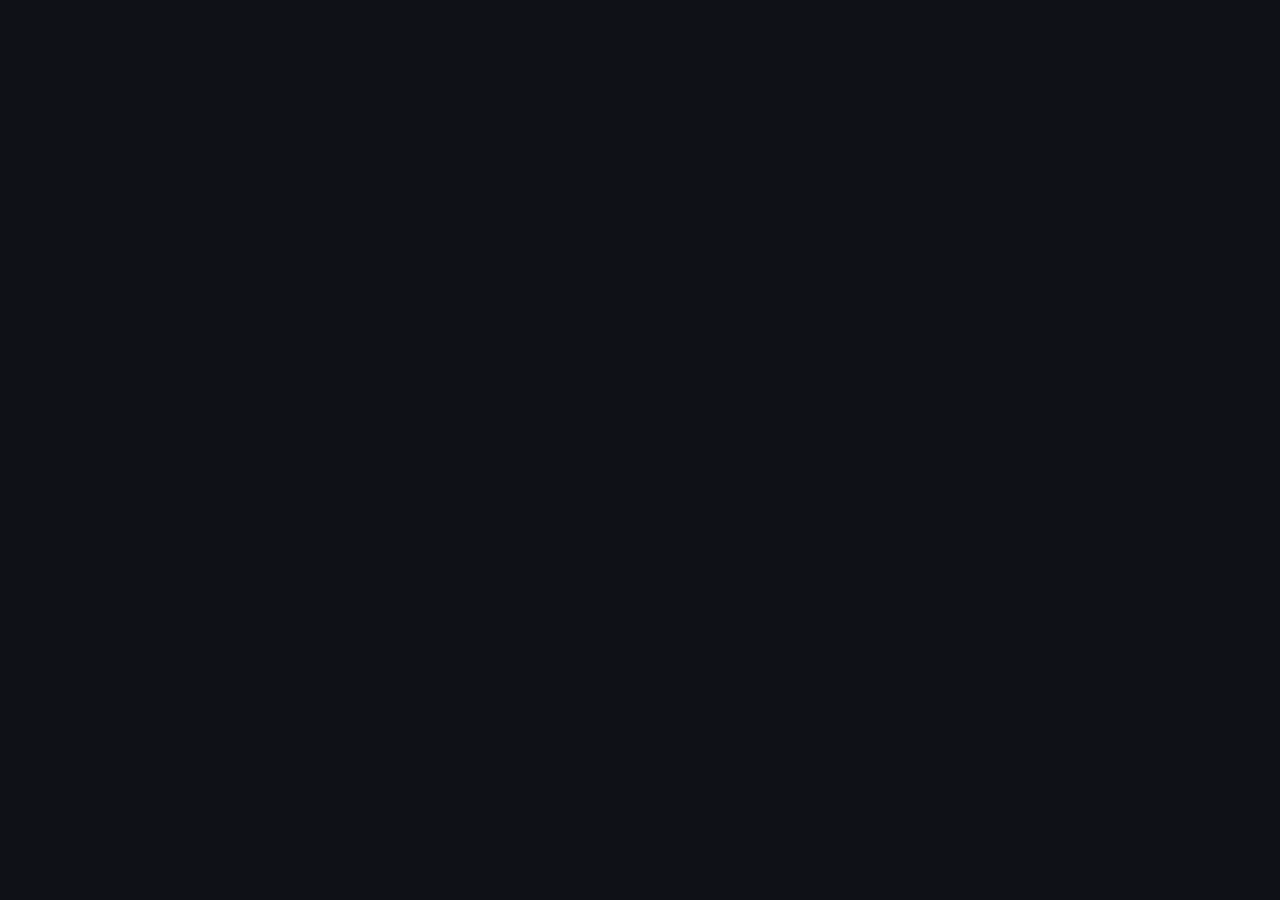
==== set-password.html @ eaefe749 "Add files via upload" ====
<!DOCTYPE html><html lang="pt-BR"><head><meta charset="UTF-8"><meta name="viewport" content="width=device-width,initial-scale=1"><meta name="color-scheme" content="dark"><title>Definir senha</title><link rel="stylesheet" href="./styles/main.v11.css"></head><body class="app-locked"><main class="access-screen"><section class="access-card"><div class="access-logo">$</div><h1>Definir senha</h1><p id="status">Validando convite...</p><form id="form" class="hidden"><label>Nova senha<input id="password" type="password" minlength="10" required></label><label>Confirmar senha<input id="confirm" type="password" minlength="10" required></label><button class="primary" type="submit">Criar senha</button><div id="error" class="error hidden"></div></form></section></main><script>const API_URL='https://script.google.com/macros/s/AKfycbx1qJyA5y_23PzyQB92p_3PwutD9qozQedu6Dh0sbItvnA2_0yrRWoGmtfIrBwZEN6mkQ/exec',token=new URLSearchParams(location.search).get('token');async function api(action,p){return(await fetch(API_URL,{method:'POST',headers:{'Content-Type':'text/plain;charset=utf-8'},body:JSON.stringify({action,...p})})).json()}(async()=>{const d=await api('validateInvite',{token});if(d.ok){status.textContent='Olá, '+d.name+'. Crie sua senha.';form.classList.remove('hidden')}else status.textContent=d.error==='invite_expired'?'Convite expirado.':'Convite inválido.'})();form.onsubmit=async e=>{e.preventDefault();if(password.value!==confirm.value){error.textContent='As senhas não coincidem.';error.classList.remove('hidden');return}const d=await api('setPassword',{token,password:password.value});if(d.ok){status.textContent='Senha criada. Redirecionando...';form.classList.add('hidden');setTimeout(()=>location='./index.html',1200)}else{error.textContent=d.message||d.error;error.classList.remove('hidden')}}</script></body></html>
---- styles/main.v11.css ----
*{box-sizing:border-box}body{margin:0;min-height:100vh;display:flex;background:#0f1117;color:#e5e7eb;font-family:system-ui,sans-serif}button,input,select,textarea{font:inherit}.hidden{display:none!important}aside{width:230px;background:#0b1220;border-right:1px solid #263244;padding:18px;display:flex;flex-direction:column;gap:8px;position:sticky;top:0;height:100vh;overflow:auto}aside h2{margin:0 0 12px}aside button{background:transparent;color:#94a3b8;border:0;border-left:3px solid transparent;padding:10px;text-align:left;cursor:pointer}aside button:hover,aside button.active{background:#1e293b;color:#fff;border-left-color:#3b82f6}main{flex:1;min-width:0;padding:32px 40px}#sync-status{font-size:12px;color:#94a3b8;margin-bottom:10px}.access-screen{position:fixed;inset:0;z-index:99;display:grid;place-items:center;background:radial-gradient(circle at top,#172554,#020617 65%)}body:not(.app-locked) .access-screen{display:none}body.app-locked aside,body.app-locked main,body.app-locked .menu-toggle{display:none}.access-card{width:min(430px,calc(100% - 32px));padding:28px;border:1px solid #334155;border-radius:16px;background:#0f172a;box-shadow:0 20px 60px #0008}.access-logo{width:60px;height:60px;border-radius:14px;background:#10b981;display:grid;place-items:center;font-size:40px;font-weight:900;margin:auto}.access-kicker{text-align:center;color:#60a5fa;text-transform:uppercase;font-size:11px;font-weight:800;margin-top:14px}.access-card h1,.access-card p{text-align:center}.access-card label{display:block;font-size:12px;margin:12px 0}.access-card input,.input{display:block;width:100%;margin-top:6px;padding:11px;border:1px solid #334155;border-radius:7px;background:#020617;color:#fff}.primary,.secondary,.danger{padding:9px 14px;border:0;border-radius:7px;cursor:pointer}.primary{background:#3b82f6;color:#fff}.secondary{background:#1e293b;color:#fff}.danger{background:#dc2626;color:#fff}.access-card .primary{width:100%;margin-top:8px}.error{margin-top:10px;padding:10px;border:1px solid #991b1b;background:#2d0a0a;color:#fecaca;border-radius:7px}.title{font-size:26px;font-weight:700}.sub{color:#94a3b8;margin:4px 0 24px}.toolbar{display:flex;gap:10px;flex-wrap:wrap;margin-bottom:18px}.metrics{display:grid;grid-template-columns:repeat(auto-fit,minmax(140px,1fr));gap:12px;margin-bottom:20px}.card,.panel{background:#172033;border:1px solid #334155;border-radius:9px;padding:15px}.metric-label{font-size:10px;text-transform:uppercase;color:#64748b}.metric-value{font-size:23px;font-weight:700}.table-wrap{overflow:auto;border:1px solid #334155;border-radius:8px}table{width:100%;border-collapse:collapse;min-width:650px}th,td{padding:10px;text-align:left;border-bottom:1px solid #273449;font-size:13px}th{background:#0f172a;color:#94a3b8;font-size:11px}.badge{padding:3px 7px;border-radius:4px;background:#1e3a8a}.view{margin-bottom:18px}.module-box{padding:15px;border:1px solid #334155;border-radius:8px;background:#172033;margin:10px 0;white-space:pre-line;line-height:1.6}.check{display:flex;gap:8px;padding:9px;border-bottom:1px solid #273449;cursor:pointer}.score{display:flex;justify-content:space-between;gap:10px;padding:9px;border:1px solid #334155;border-radius:7px;margin:6px 0}.score button{width:30px}.score button.active{background:#166534;color:#fff}.modal-bg{position:fixed;inset:0;z-index:100;background:#000b;display:grid;place-items:center;padding:12px}.modal-box{width:min(560px,100%);max-height:90vh;overflow:auto;background:#172033;border:1px solid #334155;border-radius:10px;padding:20px}.form{display:grid;gap:12px}.actions{display:flex;gap:8px;justify-content:flex-end}.menu-toggle{display:none}.toast{position:fixed;right:15px;bottom:15px;background:#172033;border:1px solid #334155;padding:10px;border-radius:7px}@media(max-width:760px){aside{position:fixed;z-index:50;transform:translateX(-100%)}aside.open{transform:none}.menu-toggle{display:block;position:fixed;z-index:60;left:10px;top:10px}main{padding:65px 15px 25px}}
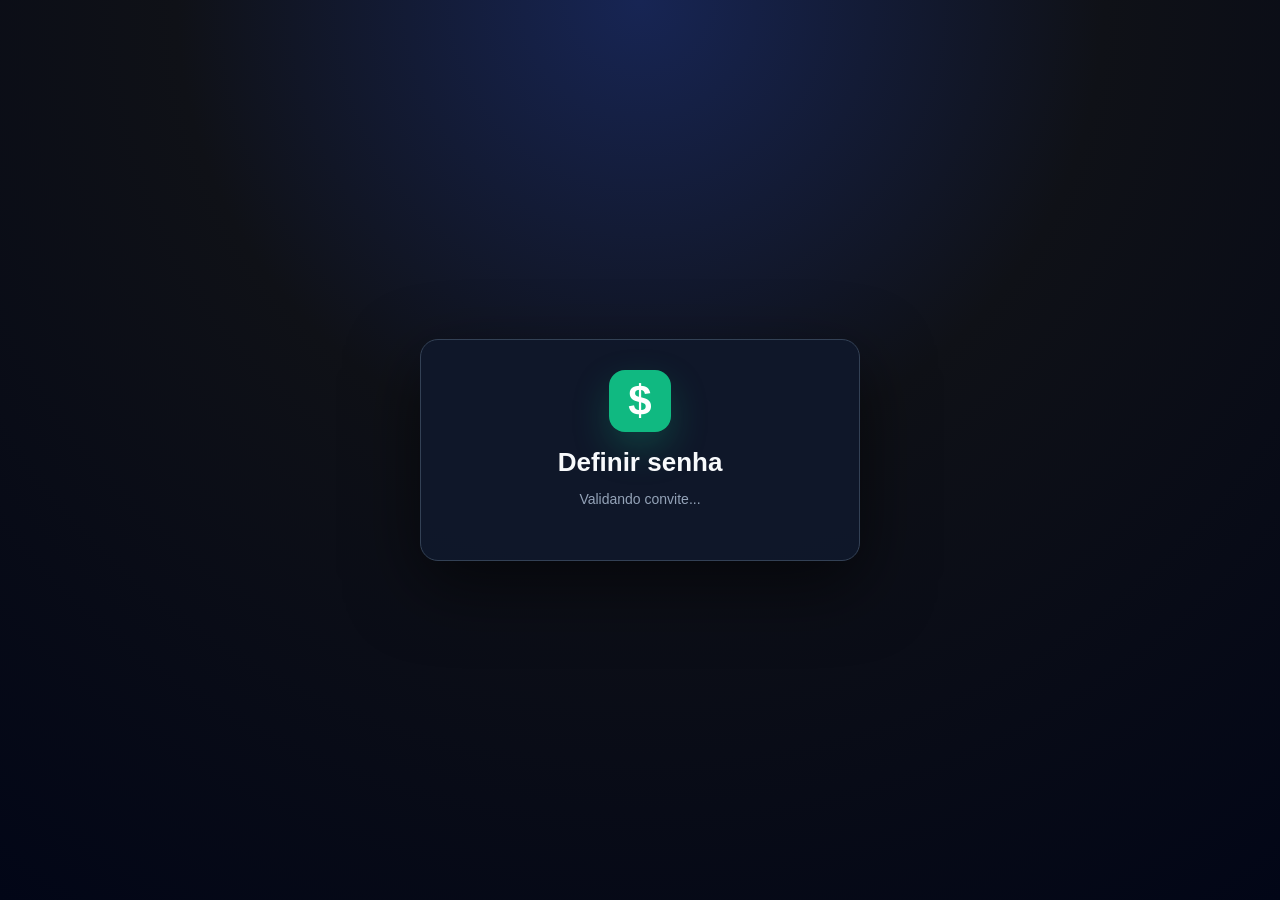
==== commit b9adb8d6: "Add files via upload" ====
--- a/set-password.html
+++ b/set-password.html
@@ -1 +1 @@
-<!DOCTYPE html><html lang="pt-BR"><head><meta charset="UTF-8"><meta name="viewport" content="width=device-width,initial-scale=1"><meta name="color-scheme" content="dark"><title>Definir senha</title><link rel="stylesheet" href="./styles/main.v11.css"></head><body class="app-locked"><main class="access-screen"><section class="access-card"><div class="access-logo">$</div><h1>Definir senha</h1><p id="status">Validando convite...</p><form id="form" class="hidden"><label>Nova senha<input id="password" type="password" minlength="10" required></label><label>Confirmar senha<input id="confirm" type="password" minlength="10" required></label><button class="primary" type="submit">Criar senha</button><div id="error" class="error hidden"></div></form></section></main><script>const API_URL='https://script.google.com/macros/s/AKfycbx1qJyA5y_23PzyQB92p_3PwutD9qozQedu6Dh0sbItvnA2_0yrRWoGmtfIrBwZEN6mkQ/exec',token=new URLSearchParams(location.search).get('token');async function api(action,p){return(await fetch(API_URL,{method:'POST',headers:{'Content-Type':'text/plain;charset=utf-8'},body:JSON.stringify({action,...p})})).json()}(async()=>{const d=await api('validateInvite',{token});if(d.ok){status.textContent='Olá, '+d.name+'. Crie sua senha.';form.classList.remove('hidden')}else status.textContent=d.error==='invite_expired'?'Convite expirado.':'Convite inválido.'})();form.onsubmit=async e=>{e.preventDefault();if(password.value!==confirm.value){error.textContent='As senhas não coincidem.';error.classList.remove('hidden');return}const d=await api('setPassword',{token,password:password.value});if(d.ok){status.textContent='Senha criada. Redirecionando...';form.classList.add('hidden');setTimeout(()=>location='./index.html',1200)}else{error.textContent=d.message||d.error;error.classList.remove('hidden')}}</script></body></html>+<!DOCTYPE html><html lang="pt-BR"><head><meta charset="UTF-8"><meta name="viewport" content="width=device-width,initial-scale=1"><title>Definir senha</title><link rel="stylesheet" href="./styles/main.v11.css"></head><body class="app-locked"><div class="access-screen"><div class="access-card"><div class="access-logo">$</div><h1>Definir senha</h1><p id="status">Validando convite...</p><form id="form" class="hidden"><div class="access-field"><label>Nova senha</label><input id="password" type="password" minlength="10" required></div><div class="access-field"><label>Confirmar senha</label><input id="confirm" type="password" minlength="10" required></div><button class="access-btn">Criar senha</button><div id="error" class="access-error hidden"></div></form></div></div><script>const API_URL='https://script.google.com/macros/s/AKfycbx1qJyA5y_23PzyQB92p_3PwutD9qozQedu6Dh0sbItvnA2_0yrRWoGmtfIrBwZEN6mkQ/exec',token=new URLSearchParams(location.search).get('token');async function api(action,p){return(await fetch(API_URL,{method:'POST',headers:{'Content-Type':'text/plain;charset=utf-8'},body:JSON.stringify({action,...p})})).json()}(async()=>{const d=await api('validateInvite',{token});if(d.ok){status.textContent='Olá, '+d.name+'. Crie uma senha com pelo menos 10 caracteres, letras e números.';form.classList.remove('hidden')}else status.textContent=d.error==='invite_expired'?'Convite expirado.':'Convite inválido.'})();form.onsubmit=async e=>{e.preventDefault();if(password.value!==confirm.value){error.textContent='As senhas não coincidem.';error.classList.remove('hidden');return}const d=await api('setPassword',{token,password:password.value});if(d.ok){status.textContent='Senha criada. Redirecionando...';form.classList.add('hidden');setTimeout(()=>location='./index.html',1200)}else{error.textContent=d.message||d.error;error.classList.remove('hidden')}};</script></body></html>
--- a/styles/main.v11.css
+++ b/styles/main.v11.css
@@ -1 +1,195 @@
-*{box-sizing:border-box}body{margin:0;min-height:100vh;display:flex;background:#0f1117;color:#e5e7eb;font-family:system-ui,sans-serif}button,input,select,textarea{font:inherit}.hidden{display:none!important}aside{width:230px;background:#0b1220;border-right:1px solid #263244;padding:18px;display:flex;flex-direction:column;gap:8px;position:sticky;top:0;height:100vh;overflow:auto}aside h2{margin:0 0 12px}aside button{background:transparent;color:#94a3b8;border:0;border-left:3px solid transparent;padding:10px;text-align:left;cursor:pointer}aside button:hover,aside button.active{background:#1e293b;color:#fff;border-left-color:#3b82f6}main{flex:1;min-width:0;padding:32px 40px}#sync-status{font-size:12px;color:#94a3b8;margin-bottom:10px}.access-screen{position:fixed;inset:0;z-index:99;display:grid;place-items:center;background:radial-gradient(circle at top,#172554,#020617 65%)}body:not(.app-locked) .access-screen{display:none}body.app-locked aside,body.app-locked main,body.app-locked .menu-toggle{display:none}.access-card{width:min(430px,calc(100% - 32px));padding:28px;border:1px solid #334155;border-radius:16px;background:#0f172a;box-shadow:0 20px 60px #0008}.access-logo{width:60px;height:60px;border-radius:14px;background:#10b981;display:grid;place-items:center;font-size:40px;font-weight:900;margin:auto}.access-kicker{text-align:center;color:#60a5fa;text-transform:uppercase;font-size:11px;font-weight:800;margin-top:14px}.access-card h1,.access-card p{text-align:center}.access-card label{display:block;font-size:12px;margin:12px 0}.access-card input,.input{display:block;width:100%;margin-top:6px;padding:11px;border:1px solid #334155;border-radius:7px;background:#020617;color:#fff}.primary,.secondary,.danger{padding:9px 14px;border:0;border-radius:7px;cursor:pointer}.primary{background:#3b82f6;color:#fff}.secondary{background:#1e293b;color:#fff}.danger{background:#dc2626;color:#fff}.access-card .primary{width:100%;margin-top:8px}.error{margin-top:10px;padding:10px;border:1px solid #991b1b;background:#2d0a0a;color:#fecaca;border-radius:7px}.title{font-size:26px;font-weight:700}.sub{color:#94a3b8;margin:4px 0 24px}.toolbar{display:flex;gap:10px;flex-wrap:wrap;margin-bottom:18px}.metrics{display:grid;grid-template-columns:repeat(auto-fit,minmax(140px,1fr));gap:12px;margin-bottom:20px}.card,.panel{background:#172033;border:1px solid #334155;border-radius:9px;padding:15px}.metric-label{font-size:10px;text-transform:uppercase;color:#64748b}.metric-value{font-size:23px;font-weight:700}.table-wrap{overflow:auto;border:1px solid #334155;border-radius:8px}table{width:100%;border-collapse:collapse;min-width:650px}th,td{padding:10px;text-align:left;border-bottom:1px solid #273449;font-size:13px}th{background:#0f172a;color:#94a3b8;font-size:11px}.badge{padding:3px 7px;border-radius:4px;background:#1e3a8a}.view{margin-bottom:18px}.module-box{padding:15px;border:1px solid #334155;border-radius:8px;background:#172033;margin:10px 0;white-space:pre-line;line-height:1.6}.check{display:flex;gap:8px;padding:9px;border-bottom:1px solid #273449;cursor:pointer}.score{display:flex;justify-content:space-between;gap:10px;padding:9px;border:1px solid #334155;border-radius:7px;margin:6px 0}.score button{width:30px}.score button.active{background:#166534;color:#fff}.modal-bg{position:fixed;inset:0;z-index:100;background:#000b;display:grid;place-items:center;padding:12px}.modal-box{width:min(560px,100%);max-height:90vh;overflow:auto;background:#172033;border:1px solid #334155;border-radius:10px;padding:20px}.form{display:grid;gap:12px}.actions{display:flex;gap:8px;justify-content:flex-end}.menu-toggle{display:none}.toast{position:fixed;right:15px;bottom:15px;background:#172033;border:1px solid #334155;padding:10px;border-radius:7px}@media(max-width:760px){aside{position:fixed;z-index:50;transform:translateX(-100%)}aside.open{transform:none}.menu-toggle{display:block;position:fixed;z-index:60;left:10px;top:10px}main{padding:65px 15px 25px}}+*{box-sizing:border-box;margin:0;padding:0}
+body{font-family:-apple-system,BlinkMacSystemFont,'Segoe UI',sans-serif;background:#0f1117;color:#f1f5f9;display:flex;min-height:100vh}
+.sb{width:220px;border-right:1px solid #1e293b;padding:12px 0;flex-shrink:0;position:sticky;top:0;height:100vh;overflow-y:auto;display:flex;flex-direction:column;justify-content:between}
+.sb-top{width:100%}
+.sb-logo{padding:16px 14px 12px;border-bottom:1px solid #1e293b;margin-bottom:8px}
+.sb-logo-title{font-size:13px;font-weight:600;color:#f1f5f9;letter-spacing:.3px}
+.sb-logo-sub{font-size:11px;color:#64748b;margin-top:2px}
+.sb-section-title{font-size:10px;font-weight:700;text-transform:uppercase;letter-spacing:.8px;color:#475569;padding:14px 14px 6px;margin-top:6px}
+.sb-btn{display:flex;align-items:center;gap:9px;width:100%;padding:9px 14px;border:none;background:transparent;cursor:pointer;text-align:left;border-left:3px solid transparent;font-family:inherit;font-size:13px;color:#94a3b8;transition:background .1s;white-space:nowrap}
+.sb-btn.active{background:#1e293b;border-left-color:var(--ac);color:#f1f5f9}
+.sb-btn:hover:not(.active){background:#161b27}
+.main-wrapper{flex:1;display:flex;flex-direction:column;min-height:100vh}
+.cnt{flex:1;padding:32px 40px;max-width:840px;width:100%}
+.mod-num{font-size:11px;font-weight:500;letter-spacing:1px;text-transform:uppercase;margin-bottom:6px}
+.mod-title{font-size:24px;font-weight:600;color:#f1f5f9;margin-bottom:6px;line-height:1.3}
+.mod-sub{font-size:14px;color:#94a3b8;margin-bottom:30px;line-height:1.6}
+.sec{margin-bottom:20px}
+.sec-h{font-size:13px;font-weight:500;color:#f1f5f9;margin-bottom:6px}
+.sec-sub{font-size:12px;color:#64748b;margin-bottom:10px}
+.p-box{background:#1e1b4b;border:1px solid #3730a3;border-radius:8px;padding:18px}
+.p-label{font-size:11px;font-weight:500;text-transform:uppercase;letter-spacing:.8px;color:#818cf8;margin-bottom:8px}
+.p-body{font-size:14px;line-height:1.8;color:#e2e8f0;white-space:pre-line}
+.s-box{background:#052e16;border:1px solid #166534;border-radius:8px;padding:16px;font-size:13px;line-height:1.85;color:#dcfce7;white-space:pre-line;font-family:'SFMono-Regular',Consolas,monospace}
+.w-box{background:#2d0a0a;border:1px solid #991b1b;border-radius:8px;padding:16px}
+.w-label{font-size:11px;font-weight:500;text-transform:uppercase;letter-spacing:.8px;color:#f87171;margin-bottom:10px}
+.w-box ul{padding-left:18px}
+.w-box li{font-size:13px;color:#fca5a5;line-height:1.65;margin-bottom:5px}
+.t-box{background:#0c1a2e;border:1px solid #1e40af;border-left:3px solid #3b82f6;border-radius:8px;padding:16px}
+.t-label{font-size:11px;font-weight:500;text-transform:uppercase;letter-spacing:.8px;color:#60a5fa;margin-bottom:8px}
+.t-body{font-size:13px;line-height:1.8;color:#e2e8f0;white-space:pre-line}
+.step-card{background:#1a2332;border:1px solid #334155;border-radius:8px;padding:14px;display:flex;gap:12px;align-items:flex-start}
+.step-num{min-width:26px;height:26px;border-radius:50%;background:#0f172a;border:1px solid #475569;display:flex;align-items:center;justify-content:center;font-size:12px;font-weight:500;color:#94a3b8;flex-shrink:0}
+.step-label{font-size:13px;font-weight:500;color:#f1f5f9;margin-bottom:5px}
+.step-desc{font-size:12px;color:#94a3b8;line-height:1.75;white-space:pre-line}
+.fw-row{display:flex;gap:12px;padding:11px 14px;background:#1a2332;border:1px solid #334155;border-radius:8px;align-items:flex-start}
+.fw-label{min-width:110px;font-size:13px;font-weight:500;color:#f1f5f9;flex-shrink:0;padding-top:1px}
+.fw-desc{font-size:12px;color:#94a3b8;line-height:1.6}
+.tbl-wrap{border:1px solid #334155;border-radius:8px;overflow:hidden}
+table{width:100%;border-collapse:collapse;table-layout:fixed}
+th{padding:9px 13px;text-align:left;font-size:11px;font-weight:500;text-transform:uppercase;letter-spacing:.7px;color:#64748b;background:#0f172a;border-bottom:1px solid #334155}
+td{padding:9px 13px;font-size:13px;color:#94a3b8;line-height:1.5;border-bottom:1px solid #1e293b}
+td:first-child{color:#e2e8f0}
+tr:last-child td{border-bottom:none}
+.rf-box{background:#1a2332;border:1px solid #334155;border-radius:8px;overflow:hidden;margin-bottom:8px}
+.rf-flag{padding:8px 13px;background:#1c1408;border-bottom:1px solid #78350f;font-size:12px;font-weight:500;color:#fbbf24}
+.rf-resp{padding:10px 13px;font-size:13px;color:#94a3b8;line-height:1.75}
+.cl-row{display:flex;align-items:center;gap:12px;padding:11px 14px;cursor:pointer;background:#1a2332;border-bottom:1px solid #1e293b;transition:background .1s;user-select:none}
+.cl-row:last-child{border-bottom:none}
+.cl-row:hover{background:#1f2d3d}
+.cl-row.done{background:#052e16}
+.cl-row.done span{text-decoration:line-through;color:#4ade80}
+.cl-row.done i{color:#22c55e}
+.cl-icon{font-size:18px;color:#475569;flex-shrink:0;transition:color .15s}
+.cl-text{font-size:14px;color:#e2e8f0;transition:all .15s}
+.sc-header{display:flex;justify-content:space-between;align-items:center;margin-bottom:10px}
+.sc-pct{font-size:24px;font-weight:600}
+.sc-pts{font-size:11px;color:#64748b;text-align:right;margin-top:2px}
+.sc-bar{height:4px;background:#1e293b;border-radius:2px;margin-bottom:166px;overflow:hidden;margin-bottom:16px}
+.sc-bar-fill{height:100%;border-radius:2px;transition:width .3s}
+.sc-row{display:flex;align-items:center;gap:10px;padding:10px 13px;background:#1a2332;border:1px solid #334155;border-radius:8px;margin-bottom:6px}
+.sc-item{flex:1;font-size:13px;color:#e2e8f0}
+.sc-btns{display:flex;gap:4px}
+.sc-btn{width:30px;height:26px;border:1px solid #334155;border-radius:6px;cursor:pointer;font-size:13px;font-weight:500;background:#0f172a;color:#475569;font-family:inherit;transition:all .1s}
+.sc-btn:hover{border-color:#475569;color:#94a3b8}
+.sc-btn[data-v="0"].active{background:#2d0a0a;border-color:#991b1b;color:#f87171}
+.sc-btn[data-v="1"].active{background:#1c1408;border-color:#78350f;color:#fbbf24}
+.sc-btn[data-v="2"].active{background:#052e16;border-color:#166534;color:#4ade80}
+.gap6{display:flex;flex-direction:column;gap:6px}
+.gap8{display:flex;flex-direction:column;gap:8px}
+.hidden{display:none}
+
+.call-banner{background:#1e1b4b;border-bottom:1px solid #3730a3;padding:12px 40px;display:flex;align-items:center;justify-content:space-between;position:sticky;top:0;z-index:900;width:100%}
+.call-banner-txt{font-size:13px;color:#e2e8f0;display:flex;align-items:center;gap:8px}
+.call-banner-dot{width:8px;height:8px;background:#10b981;border-radius:50%;animation:pulse 2s infinite}
+.call-banner-sandbox{background:#1e293b;border-bottom:1px solid #334155;padding:10px 40px;font-size:12px;color:#94a3b8}
+@keyframes pulse{0%{transform:scale(0.95);box-shadow:0 0 0 0 rgba(16,185,129,0.7)}70%{transform:scale(1);box-shadow:0 0 0 6px rgba(16,185,129,0)}100%{transform:scale(0.95);box-shadow:0 0 0 0 rgba(16,185,129,0)}}
+
+.md-backdrop{position:fixed;top:0;left:0;width:100vw;height:100vh;background:rgba(15,17,23,0.75);display:flex;align-items:center;justify-content:center;z-index:1000}
+.md-box{background:#1e293b;border:1px solid #334155;border-radius:12px;padding:24px;width:100%;max-width:460px;box-shadow:0 20px 25px -5px rgba(0,0,0,0.5)}
+.md-title{font-size:16px;font-weight:600;margin-bottom:16px;color:#f1f5f9}
+.md-form{display:flex;flex-direction:column;gap:14px}
+.md-group{display:flex;flex-direction:column;gap:6px}
+.md-label{font-size:12px;font-weight:500;color:#94a3b8}
+.md-input{background:#0f1117;border:1px solid #334155;border-radius:6px;padding:10px;color:#f1f5f9;font-family:inherit;font-size:14px;width:100%}
+.md-input:focus{outline:none;border-color:#3b82f6}
+.md-row-check{display:flex;align-items:center;gap:8px;cursor:pointer;user-select:none;font-size:13px;color:#e2e8f0;margin-top:4px}
+.md-btns{display:flex;justify-content:flex-end;gap:10px;margin-top:12px}
+
+.btn-primary{background:#3b82f6;color:#fff;border:none;padding:9px 16px;border-radius:6px;cursor:pointer;font-weight:500;font-size:13px;display:inline-flex;align-items:center;gap:6px}
+.btn-primary:hover{background:#2563eb}
+.btn-secondary{background:transparent;color:#94a3b8;border:1px solid #334155;padding:9px 16px;border-radius:6px;cursor:pointer;font-weight:500;font-size:13px}
+.btn-secondary:hover{background:#161b27;color:#f1f5f9}
+.btn-danger{background:#ef4444;color:#fff;border:none;padding:8px 14px;border-radius:6px;cursor:pointer;font-weight:500;font-size:12px}
+.btn-danger:hover{background:#dc2626}
+
+.db-grid{display:grid;grid-template-columns:repeat(auto-fit,minmax(150px,1fr));gap:16px;margin-bottom:28px}
+.db-card{background:#1a2332;border:1px solid #334155;border-radius:8px;padding:16px}
+.db-card-label{font-size:11px;font-weight:500;color:#64748b;text-transform:uppercase;letter-spacing:.5px;margin-bottom:6px}
+.db-card-val{font-size:22px;font-weight:600;color:#f1f5f9}
+.db-charts{display:grid;grid-template-columns:repeat(auto-fit,minmax(260px,1fr));gap:20px;margin-bottom:28px}
+.chart-container{background:#1a2332;border:1px solid #334155;border-radius:8px;padding:16px}
+.chart-title{font-size:12px;font-weight:600;color:#94a3b8;margin-bottom:14px}
+
+.badge{padding:3px 8px;border-radius:4px;font-size:11px;font-weight:500;display:inline-block}
+.b-progress{background:#1e3a8a;color:#60a5fa}
+.b-venda{background:#064e3b;color:#34d399}
+.b-follow{background:#78350f;color:#fbbf24}
+.b-perdido{background:#7f1d1d;color:#fca5a5}
+.b-noshow{background:#334155;color:#94a3b8}
+.b-sao{border:1px solid #06b6d4;color:#06b6d4;background:rgba(6,182,212,0.1)}
+
+.table-action-btn{background:transparent;border:none;cursor:pointer;color:#3b82f6;font-size:12px;font-weight:500}
+.table-action-btn:hover{text-decoration:underline}
+.table-delete-btn{background:transparent;border:none;cursor:pointer;color:#ef4444;font-size:12px;font-weight:500;margin-left:10px}
+.table-delete-btn:hover{text-decoration:underline}
+
+.cmp-grid{display:grid;grid-template-columns:1fr 1fr;gap:16px}
+.cmp-col{background:#0f172a;border:1px solid #334155;border-radius:8px;padding:14px}
+.cmp-row{display:flex;justify-content:space-between;padding:7px 0;border-bottom:1px solid #1e293b;font-size:12px;color:#94a3b8;align-items:center;gap:8px}
+.cmp-row:last-child{border-bottom:none}
+.cmp-val{font-weight:600;min-width:22px;text-align:center;border-radius:4px;padding:1px 4px;font-size:12px;flex-shrink:0}
+.cmp-v2{background:rgba(16,185,129,.15);color:#10b981}
+.cmp-v1{background:rgba(245,158,11,.15);color:#f59e0b}
+.cmp-v0{background:rgba(239,68,68,.15);color:#ef4444}
+.cmp-vm{color:#475569}
+.fil-row{display:flex;align-items:flex-end;gap:10px;margin-bottom:20px;flex-wrap:wrap}
+.fil-grp{display:flex;flex-direction:column;gap:4px}
+.fil-lbl{font-size:10px;font-weight:600;text-transform:uppercase;letter-spacing:.6px;color:#64748b}
+.fil-inp{background:#0f172a;border:1px solid #334155;border-radius:6px;padding:7px 10px;color:#f1f5f9;font-family:inherit;font-size:13px;color-scheme:dark}
+
+.sb-toggle{display:none}
+.sb-backdrop{display:none}
+.evo-note{font-size:11px;color:#64748b;margin-top:10px;line-height:1.5}
+
+.dash-actions{display:flex;gap:10px;align-items:center;justify-content:space-between;margin-bottom:20px;flex-wrap:wrap}
+.dash-actions-left{display:flex;gap:10px;align-items:center;flex-wrap:wrap;width:100%}
+.search-wrap{position:relative;min-width:240px;flex:1;max-width:380px}
+.search-wrap i{position:absolute;left:10px;top:50%;transform:translateY(-50%);color:#64748b;font-size:15px}
+.search-input{width:100%;background:#0f172a;border:1px solid #334155;border-radius:6px;padding:9px 10px 9px 32px;color:#f1f5f9;font-family:inherit;font-size:13px}
+.search-input:focus{outline:none;border-color:#3b82f6}
+.loading-feedback{display:none;font-size:12px;color:#94a3b8;align-items:center;gap:6px;margin:8px 0}
+.loading-feedback.show{display:flex}
+.loading-dot{width:7px;height:7px;background:#38bdf8;border-radius:50%;animation:pulse 1.3s infinite}
+.pg-row{display:flex;justify-content:space-between;align-items:center;gap:12px;margin-top:12px;flex-wrap:wrap;font-size:12px;color:#94a3b8}
+.pg-btns{display:flex;gap:6px;flex-wrap:wrap}.pg-btn{background:#0f172a;color:#94a3b8;border:1px solid #334155;border-radius:6px;padding:6px 10px;cursor:pointer;font-size:12px}.pg-btn.active{background:#3b82f6;color:#fff;border-color:#3b82f6}.pg-btn:disabled{opacity:.45;cursor:not-allowed}
+.md-warning{background:#1c1408;border:1px solid #78350f;color:#fde68a;border-radius:8px;padding:10px 12px;font-size:12px;line-height:1.55}.md-info{background:#0c1a2e;border:1px solid #1e40af;color:#bfdbfe;border-radius:8px;padding:10px 12px;font-size:12px;line-height:1.55}
+.sb-toggle-lines{display:flex;flex-direction:column;gap:4px;width:18px}.sb-toggle-lines span{display:block;height:2px;background:#f1f5f9;border-radius:999px;width:100%}
+
+@media (max-width:768px){
+  body{flex-direction:column}
+  .sb{position:fixed;left:0;top:0;height:100vh;z-index:950;transform:translateX(-100%);transition:transform .2s ease;box-shadow:2px 0 16px rgba(0,0,0,.45);background:#0f1117;width:240px}
+  .sb.sb-open{transform:translateX(0)}
+  .sb-backdrop{display:none;position:fixed;inset:0;background:rgba(0,0,0,.5);z-index:940}
+  .sb-backdrop.show{display:block}
+  .sb-toggle{display:flex;align-items:center;justify-content:center;width:42px;height:42px;border:1px solid #334155;border-radius:8px;background:#1a2332;color:#f1f5f9;cursor:pointer;flex-shrink:0;position:fixed;top:10px;left:12px;z-index:960;box-shadow:0 8px 18px rgba(0,0,0,.35)}
+  .main-wrapper{width:100%}
+  .cnt{padding:76px 16px 24px}
+  .call-banner{padding:62px 16px 10px 16px;flex-wrap:wrap;gap:8px;position:relative}
+  .call-banner-sandbox{padding:62px 16px 10px 16px}
+  .db-grid{grid-template-columns:repeat(2,1fr);gap:10px}
+  .db-charts{grid-template-columns:1fr}
+  .cmp-grid{grid-template-columns:1fr}
+  .fil-row{flex-direction:column;align-items:stretch}
+  .fil-inp{width:100%}
+}
+@media (max-width:480px){
+  .db-grid{grid-template-columns:1fr}
+}
+
+/* ===== V14-MERGE: tela de acesso + menu mobile corrigido ===== */
+body.app-locked{display:block;min-height:100vh}
+body.app-locked .sb,body.app-locked .main-wrapper,body.app-locked #sb-toggle,body.app-locked #sb-backdrop{display:none!important}
+.access-screen{position:fixed;inset:0;z-index:5000;display:flex;align-items:center;justify-content:center;padding:24px;background:radial-gradient(circle at top,#172554 0,#0f1117 42%,#020617 100%)}
+body:not(.app-locked) .access-screen{display:none!important}.access-card{width:100%;max-width:440px;background:rgba(15,23,42,.96);border:1px solid #334155;border-radius:18px;padding:30px;box-shadow:0 24px 70px rgba(0,0,0,.55);text-align:center}.access-logo{width:62px;height:62px;border-radius:16px;background:#10b981;color:#fff;display:flex;align-items:center;justify-content:center;font-size:42px;font-weight:900;margin:0 auto 16px;box-shadow:0 16px 36px rgba(16,185,129,.25)}.access-kicker{font-size:11px;font-weight:900;text-transform:uppercase;letter-spacing:1.3px;color:#60a5fa;margin-bottom:8px}.access-card h1{font-size:26px;line-height:1.15;margin-bottom:10px;color:#f8fafc}.access-card p{font-size:14px;line-height:1.6;color:#94a3b8;margin-bottom:20px}.access-field{text-align:left;margin-bottom:12px}.access-field label{display:block;font-size:12px;font-weight:800;color:#cbd5e1;margin-bottom:6px}.access-field input{width:100%;background:#020617;border:1px solid #334155;border-radius:10px;padding:13px 14px;color:#f8fafc;font-size:15px;outline:none}.access-field input:focus{border-color:#3b82f6;box-shadow:0 0 0 3px rgba(59,130,246,.18)}.access-btn{width:100%;border:0;border-radius:10px;background:#3b82f6;color:#fff;padding:13px 16px;font-size:14px;font-weight:900;cursor:pointer;display:flex;align-items:center;justify-content:center;gap:8px}.access-btn:hover{background:#2563eb}.access-btn:disabled{opacity:.65;cursor:not-allowed}.access-error{margin-top:12px;background:#2d0a0a;border:1px solid #991b1b;color:#fecaca;border-radius:10px;padding:10px 12px;font-size:12px;line-height:1.45;text-align:left}.access-note{margin-top:14px;font-size:11px;color:#64748b;line-height:1.55}
+.install-card{background:linear-gradient(135deg,#0f172a,#172554);border:1px solid #1d4ed8;border-radius:10px;padding:16px;margin-top:18px}.install-card h4{font-size:14px;margin-bottom:8px;color:#f1f5f9;display:flex;align-items:center;gap:8px}.install-card p{font-size:12px;color:#bfdbfe;line-height:1.6;margin-bottom:12px}.install-steps{display:flex;flex-direction:column;gap:10px;margin:4px 0 14px}.install-step{display:flex;gap:10px;align-items:flex-start;background:#0f172a;border:1px solid #334155;border-radius:8px;padding:10px}.install-step-num{width:24px;height:24px;border-radius:50%;background:#2563eb;color:white;display:flex;align-items:center;justify-content:center;font-size:12px;font-weight:800;flex-shrink:0}.install-step-text{font-size:13px;color:#e2e8f0;line-height:1.55}.install-code{font-family:Consolas,monospace;background:#020617;border:1px solid #334155;border-radius:5px;padding:1px 5px;color:#93c5fd;word-break:break-all}
+@media (max-width:768px){.sb{padding-top:58px!important}.sb-logo{padding-top:10px!important}#sb-nav.sb-open ~ .main-wrapper{transform:translateX(240px)!important;width:calc(100% - 240px)!important;transition:transform .2s ease!important}.sb-toggle{z-index:980!important}}
+
+/* ===== V10.5 UX / Microcopy clara + lista compacta no mobile ===== */
+.version-badge{position:fixed;right:8px;bottom:8px;z-index:9999;background:#0f172a;border:1px solid #334155;color:#94a3b8;border-radius:999px;padding:3px 8px;font-size:10px;opacity:.72}.dash-actions{display:flex;gap:10px;align-items:center;justify-content:space-between;flex-wrap:wrap;margin:16px 0 18px}.dash-actions-left{display:flex;gap:10px;align-items:center;flex-wrap:wrap}.sticky-context{position:sticky;top:0;z-index:920;background:#101827;border-bottom:1px solid #334155;padding:10px 40px;display:flex;align-items:center;justify-content:space-between;gap:10px;flex-wrap:wrap}.sticky-context-title{font-size:13px;color:#e2e8f0;display:flex;align-items:center;gap:8px;flex-wrap:wrap}.sticky-context-dot{width:8px;height:8px;border-radius:50%;background:#10b981}.sticky-context-actions{display:flex;gap:8px;flex-wrap:wrap}.sticky-context .btn-secondary,.sticky-context .btn-primary,.sticky-context .btn-danger{font-size:12px;padding:7px 10px}.history-panel{margin-top:24px}.history-toolbar{display:flex;gap:10px;align-items:flex-end;justify-content:space-between;flex-wrap:wrap;margin-bottom:14px}.history-toolbar-left{display:flex;gap:10px;align-items:flex-end;flex-wrap:wrap;flex:1}.history-toolbar .search-wrap{max-width:420px}.empty-search-box{background:#1a2332;border:1px solid #334155;border-radius:8px;padding:20px;text-align:center;color:#94a3b8;font-size:13px}.action-menu-wrap{position:relative;display:inline-flex;justify-content:flex-end}.action-menu-btn{background:#0f172a;border:1px solid #334155;color:#cbd5e1;border-radius:6px;width:32px;height:30px;cursor:pointer;font-size:19px;line-height:1}.action-menu{position:absolute;right:0;top:35px;background:#0f172a;border:1px solid #334155;border-radius:8px;min-width:210px;box-shadow:0 12px 30px rgba(0,0,0,.42);z-index:1300;overflow:hidden}.action-menu button{display:block;width:100%;border:0;background:transparent;color:#cbd5e1;text-align:left;padding:9px 12px;font-size:12px;cursor:pointer}.action-menu button:hover{background:#1e293b;color:#fff}.precall-notes-box{background:#1a2332;border:1px solid #334155;border-radius:10px;padding:16px;margin:18px 0}.precall-notes-box textarea{min-height:220px;resize:vertical;line-height:1.55;white-space:pre-wrap}.readonly-note{background:#0f172a;border:1px solid #334155;border-radius:8px;padding:12px;color:#cbd5e1;white-space:pre-wrap;font-size:13px;line-height:1.55}.context-end-actions{display:flex;gap:10px;flex-wrap:wrap;margin-top:18px}.detail-grid{display:grid;grid-template-columns:1fr 1fr;gap:10px}.detail-item{background:#0f172a;border:1px solid #334155;border-radius:8px;padding:10px}.detail-label{font-size:10px;letter-spacing:.6px;text-transform:uppercase;color:#64748b;margin-bottom:4px}.detail-value{font-size:13px;color:#e2e8f0;line-height:1.45}.status-history-list{display:flex;flex-direction:column;gap:8px}.status-history-item{background:#0f172a;border:1px solid #334155;border-radius:8px;padding:10px;font-size:12px;color:#cbd5e1}.date-short{white-space:nowrap}.md-backdrop{align-items:center;overflow:hidden;padding:14px}.md-box{max-height:calc(100vh - 28px);overflow-y:auto}.md-box .md-title{position:sticky;top:0;background:#1e293b;z-index:2;padding-bottom:10px}.md-btns{position:sticky;bottom:0;background:#1e293b;padding-top:10px;z-index:2}.checklist-review-list{display:flex;flex-direction:column;gap:7px}.checklist-review-item{background:#0f172a;border:1px solid #334155;border-radius:8px;padding:9px 10px;font-size:12px;color:#cbd5e1;display:flex;gap:8px;align-items:flex-start}.checklist-review-item.done{border-color:#166534;background:#052e16;color:#dcfce7}.checklist-review-icon{font-weight:700;min-width:18px}.micro-hint{font-size:11px;color:#94a3b8;margin-top:6px;line-height:1.4}
+@media (max-width:768px){.history-toolbar,.history-toolbar-left{flex-direction:column;align-items:stretch}.history-toolbar .search-wrap{max-width:none;width:100%}body.has-active-call .sticky-context{position:fixed!important;top:0;left:0;right:0;z-index:955;padding:8px 8px 8px 72px;background:#101827;box-shadow:0 8px 18px rgba(0,0,0,.35)}body.has-active-call .sticky-context-title{width:100%;font-size:12px;line-height:1.25}body.has-active-call .sticky-context-actions{display:grid;grid-template-columns:repeat(4,minmax(0,1fr));width:100%;gap:6px}body.has-active-call .sticky-context-actions button{padding:6px 6px;font-size:11px;min-width:0}body.has-active-call .cnt{padding-top:142px!important}body.has-active-call .sb-toggle{position:fixed!important;top:8px!important;left:12px!important;z-index:980!important}.md-backdrop{align-items:flex-start;padding:8px}.md-box{max-height:calc(100vh - 16px);width:100%;max-width:none;padding:16px}.md-box .md-title{margin:-16px -16px 12px -16px;padding:14px 16px 10px 16px}.md-btns{margin:12px -16px -16px -16px;padding:10px 16px 14px 16px}.detail-grid{grid-template-columns:1fr;gap:8px}.detail-item{padding:8px}.readonly-note{max-height:180px;overflow-y:auto}.precall-notes-box textarea{min-height:180px}.history-table-wrap{overflow-x:auto!important;overflow-y:visible!important;-webkit-overflow-scrolling:touch;border:1px solid #334155;border-radius:10px}.history-table-wrap table{min-width:520px;width:100%;table-layout:auto}.history-table-wrap th,.history-table-wrap td{padding:9px 8px!important;font-size:11px;white-space:nowrap}.history-table-wrap th:nth-child(3),.history-table-wrap td:nth-child(3){display:none}.history-table-wrap th:first-child,.history-table-wrap td:first-child{min-width:150px}.history-table-wrap td:first-child div{display:none}.history-table-wrap .badge{font-size:10px;padding:4px 7px}.history-table-wrap td.actions-cell{width:42px}.date-short{white-space:nowrap}.action-menu{right:0;top:34px}}
+
+
+
+/* ===== V11.0 — consolidação limpa ===== */
+.version-badge{position:fixed;right:8px;bottom:8px;z-index:9999;background:#0f172a;border:1px solid #334155;color:#94a3b8;border-radius:999px;padding:3px 8px;font-size:10px;opacity:.78}
+@media (max-width:768px){
+  #sb-nav.sb-open ~ .main-wrapper{transform:none!important;width:100%!important;transition:none!important}
+  .sb-backdrop.show{display:block!important;position:fixed!important;inset:0!important;background:rgba(0,0,0,.58)!important;z-index:940!important}
+  .sb{z-index:950!important}
+  .sb-toggle{z-index:980!important}
+}
+
+/* ===== V13 CORREÇÕES ADITIVAS: preserva integralmente a V11 ===== */
+.sb{justify-content:space-between}.sb-bottom{width:100%;border-top:1px solid #1e293b;padding-top:4px}.v13-user-card{margin:8px 12px;padding:10px;border:1px solid #334155;border-radius:8px;background:#111827;font-size:12px}.v13-user-card small{display:block;color:#64748b;margin-top:3px}.v13-loading{display:flex;align-items:center;justify-content:center;gap:9px;margin-top:14px;color:#93c5fd;font-size:12px}.v13-spinner{display:inline-block;width:18px;height:18px;border:3px solid #334155;border-top-color:#3b82f6;border-radius:50%;animation:v13spin .7s linear infinite}@keyframes v13spin{to{transform:rotate(360deg)}}.v13-overlay{position:fixed;inset:0;z-index:4900;background:rgba(2,6,23,.7);display:flex;align-items:center;justify-content:center;gap:10px;color:#e2e8f0}.v13-toast{position:fixed;right:14px;bottom:14px;z-index:6000;background:#172033;border:1px solid #334155;border-radius:8px;padding:10px 13px;box-shadow:0 10px 30px #0008;font-size:12px}.v13-toast:empty{display:none}.btn-primary:disabled,.btn-secondary:disabled,.btn-danger:disabled{opacity:.58;cursor:wait}.v13-admin-actions{display:flex;gap:6px;flex-wrap:wrap}.v13-import-result{margin-top:10px;color:#4ade80;font-size:12px}
+@media(max-width:768px){#sb-nav.sb-open~.main-wrapper{transform:none!important;width:100%!important}.sb{padding-top:58px!important}.sb-btn{font-size:13px!important}.v13-overlay{padding:20px;text-align:center}.sticky-context{display:flex!important}}
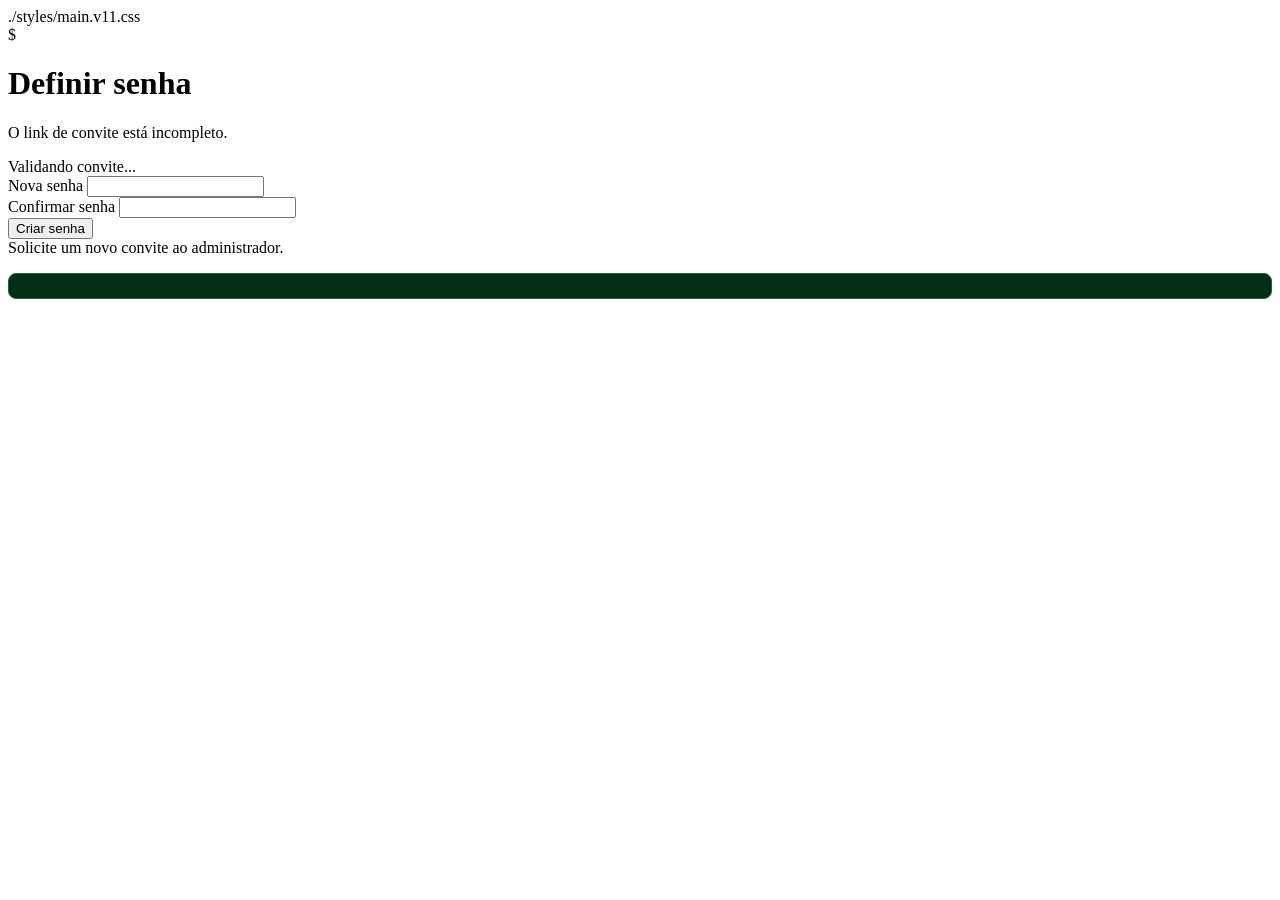
==== commit 153fa5b0: "Refactor password setting HTML and JavaScript" ====
--- a/set-password.html
+++ b/set-password.html
@@ -1 +1,430 @@
-<!DOCTYPE html><html lang="pt-BR"><head><meta charset="UTF-8"><meta name="viewport" content="width=device-width,initial-scale=1"><title>Definir senha</title><link rel="stylesheet" href="./styles/main.v11.css"></head><body class="app-locked"><div class="access-screen"><div class="access-card"><div class="access-logo">$</div><h1>Definir senha</h1><p id="status">Validando convite...</p><form id="form" class="hidden"><div class="access-field"><label>Nova senha</label><input id="password" type="password" minlength="10" required></div><div class="access-field"><label>Confirmar senha</label><input id="confirm" type="password" minlength="10" required></div><button class="access-btn">Criar senha</button><div id="error" class="access-error hidden"></div></form></div></div><script>const API_URL='https://script.google.com/macros/s/AKfycbx1qJyA5y_23PzyQB92p_3PwutD9qozQedu6Dh0sbItvnA2_0yrRWoGmtfIrBwZEN6mkQ/exec',token=new URLSearchParams(location.search).get('token');async function api(action,p){return(await fetch(API_URL,{method:'POST',headers:{'Content-Type':'text/plain;charset=utf-8'},body:JSON.stringify({action,...p})})).json()}(async()=>{const d=await api('validateInvite',{token});if(d.ok){status.textContent='Olá, '+d.name+'. Crie uma senha com pelo menos 10 caracteres, letras e números.';form.classList.remove('hidden')}else status.textContent=d.error==='invite_expired'?'Convite expirado.':'Convite inválido.'})();form.onsubmit=async e=>{e.preventDefault();if(password.value!==confirm.value){error.textContent='As senhas não coincidem.';error.classList.remove('hidden');return}const d=await api('setPassword',{token,password:password.value});if(d.ok){status.textContent='Senha criada. Redirecionando...';form.classList.add('hidden');setTimeout(()=>location='./index.html',1200)}else{error.textContent=d.message||d.error;error.classList.remove('hidden')}};</script></body></html>+<!DOCTYPE html>
+<html lang="pt-BR">
+<head>
+  <meta charset="UTF-8">
+
+  <meta
+    name="viewport"
+    content="width=device-width, initial-scale=1.0"
+  >
+
+  <title>Definir senha — Playbook de Vendas</title>
+
+  ./styles/main.v11.css
+</head>
+
+<body class="app-locked">
+
+  <div class="access-screen">
+    <div class="access-card">
+
+      <div class="access-logo">$</div>
+
+      <h1>Definir senha</h1>
+
+      <p id="invite-status">
+        Validando convite...
+      </p>
+
+      <div
+        id="invite-loading"
+        class="v13-loading"
+      >
+        <span class="v13-spinner"></span>
+        <span>Validando convite...</span>
+      </div>
+
+      <form
+        id="password-form"
+        class="md-form hidden"
+        novalidate
+      >
+
+        <div class="access-field">
+          <label for="new-password">
+            Nova senha
+          </label>
+
+          <input
+            id="new-password"
+            name="new-password"
+            type="password"
+            minlength="10"
+            maxlength="128"
+            autocomplete="new-password"
+            required
+          >
+        </div>
+
+        <div class="access-field">
+          <label for="confirm-password">
+            Confirmar senha
+          </label>
+
+          <input
+            id="confirm-password"
+            name="confirm-password"
+            type="password"
+            minlength="10"
+            maxlength="128"
+            autocomplete="new-password"
+            required
+          >
+        </div>
+
+        <button
+          id="create-password-button"
+          class="access-btn"
+          type="submit"
+        >
+          Criar senha
+        </button>
+
+        <div
+          id="password-error"
+          class="access-error hidden"
+          role="alert"
+          aria-live="assertive"
+        ></div>
+
+      </form>
+
+      <div
+        id="password-success"
+        class="hidden"
+        style="
+          margin-top: 16px;
+          padding: 12px;
+          border: 1px solid #166534;
+          border-radius: 8px;
+          background: #052e16;
+          color: #dcfce7;
+          font-size: 13px;
+          line-height: 1.5;
+        "
+        role="status"
+        aria-live="polite"
+      ></div>
+
+    </div>
+  </div>
+
+  <script>
+    'use strict';
+
+    const API_URL =
+      'https://script.google.com/macros/s/AKfycbx1qJyA5y_23PzyQB92p_3PwutD9qozQedu6Dh0sbItvnA2_0yrRWoGmtfIrBwZEN6mkQ/exec';
+
+    const inviteToken =
+      new URLSearchParams(window.location.search).get('token') || '';
+
+    const statusElement =
+      document.getElementById('invite-status');
+
+    const loadingElement =
+      document.getElementById('invite-loading');
+
+    const formElement =
+      document.getElementById('password-form');
+
+    const passwordInput =
+      document.getElementById('new-password');
+
+    const confirmPasswordInput =
+      document.getElementById('confirm-password');
+
+    const submitButton =
+      document.getElementById('create-password-button');
+
+    const errorElement =
+      document.getElementById('password-error');
+
+    const successElement =
+      document.getElementById('password-success');
+
+
+    function showError(message) {
+      errorElement.textContent =
+        message || 'Não foi possível concluir a operação.';
+
+      errorElement.classList.remove('hidden');
+    }
+
+
+    function clearError() {
+      errorElement.textContent = '';
+      errorElement.classList.add('hidden');
+    }
+
+
+    function setLoading(loading, text) {
+      loadingElement.classList.toggle(
+        'hidden',
+        !loading
+      );
+
+      if (text) {
+        loadingElement.querySelector('span:last-child').textContent =
+          text;
+      }
+    }
+
+
+    function setSubmitting(submitting) {
+      submitButton.disabled = submitting;
+
+      submitButton.innerHTML = submitting
+        ? '<span class="v13-spinner"></span> Criando senha...'
+        : 'Criar senha';
+    }
+
+
+    function errorMessage(errorCode, fallbackMessage) {
+      const messages = {
+        invalid_invite:
+          'Este convite é inválido, foi substituído ou já foi utilizado.',
+
+        invite_expired:
+          'Este convite expirou. Solicite um novo convite ao administrador.',
+
+        user_not_found:
+          'O usuário associado ao convite não foi encontrado.',
+
+        invalid_json:
+          'O servidor recebeu uma solicitação inválida.',
+
+        server_error:
+          'O servidor não conseguiu processar a solicitação.'
+      };
+
+      return fallbackMessage ||
+        messages[errorCode] ||
+        'Não foi possível processar este convite.';
+    }
+
+
+    async function callApi(action, payload) {
+      let response;
+
+      try {
+        response = await fetch(API_URL, {
+          method: 'POST',
+
+          headers: {
+            'Content-Type': 'text/plain;charset=utf-8'
+          },
+
+          body: JSON.stringify({
+            action: action,
+            ...payload
+          })
+        });
+      } catch (networkError) {
+        throw new Error(
+          'Não foi possível conectar ao servidor. ' +
+          'Verifique sua conexão e tente novamente.'
+        );
+      }
+
+      let data;
+
+      try {
+        data = await response.json();
+      } catch (parseError) {
+        throw new Error(
+          'O servidor retornou uma resposta inválida.'
+        );
+      }
+
+      return data;
+    }
+
+
+    async function validateInvite() {
+      clearError();
+      formElement.classList.add('hidden');
+
+      if (!inviteToken) {
+        setLoading(false);
+
+        statusElement.textContent =
+          'O link de convite está incompleto.';
+
+        showError(
+          'Solicite um novo convite ao administrador.'
+        );
+
+        return;
+      }
+
+      statusElement.textContent =
+        'Validando convite...';
+
+      setLoading(
+        true,
+        'Validando convite...'
+      );
+
+      try {
+        const data = await callApi(
+          'validateInvite',
+          {
+            token: inviteToken
+          }
+        );
+
+        if (!data || data.ok !== true) {
+          const message = errorMessage(
+            data && data.error,
+            data && data.message
+          );
+
+          statusElement.textContent = message;
+          showError(message);
+          return;
+        }
+
+        statusElement.textContent =
+          'Olá, ' + data.name +
+          '. Crie uma senha com pelo menos 10 caracteres, ' +
+          'contendo letras e números.';
+
+        formElement.classList.remove('hidden');
+
+        window.setTimeout(function () {
+          passwordInput.focus();
+        }, 50);
+
+      } catch (error) {
+        statusElement.textContent =
+          'Não foi possível validar o convite.';
+
+        showError(error.message);
+
+      } finally {
+        setLoading(false);
+      }
+    }
+
+
+    formElement.addEventListener(
+      'submit',
+      async function (event) {
+        event.preventDefault();
+        clearError();
+
+        const password =
+          passwordInput.value;
+
+        const confirmedPassword =
+          confirmPasswordInput.value;
+
+        if (!password || !confirmedPassword) {
+          showError(
+            'Preencha os dois campos de senha.'
+          );
+
+          return;
+        }
+
+        if (password !== confirmedPassword) {
+          showError(
+            'As senhas não coincidem.'
+          );
+
+          confirmPasswordInput.focus();
+          confirmPasswordInput.select();
+
+          return;
+        }
+
+        if (password.length < 10) {
+          showError(
+            'A senha deve ter pelo menos 10 caracteres.'
+          );
+
+          passwordInput.focus();
+          return;
+        }
+
+        if (!/[A-Za-z]/.test(password)) {
+          showError(
+            'A senha deve conter pelo menos uma letra.'
+          );
+
+          passwordInput.focus();
+          return;
+        }
+
+        if (!/[0-9]/.test(password)) {
+          showError(
+            'A senha deve conter pelo menos um número.'
+          );
+
+          passwordInput.focus();
+          return;
+        }
+
+        setSubmitting(true);
+
+        try {
+          const data = await callApi(
+            'setPassword',
+            {
+              token: inviteToken,
+              password: password
+            }
+          );
+
+          if (!data || data.ok !== true) {
+            const message = errorMessage(
+              data && data.error,
+              data && data.message
+            );
+
+            showError(message);
+
+            if (
+              data &&
+              (
+                data.error === 'invite_expired' ||
+                data.error === 'invalid_invite'
+              )
+            ) {
+              statusElement.textContent = message;
+              formElement.classList.add('hidden');
+            }
+
+            return;
+          }
+
+          formElement.classList.add('hidden');
+
+          statusElement.textContent =
+            'Senha criada com sucesso.';
+
+          successElement.textContent =
+            'Sua senha foi definida. ' +
+            'Você será redirecionado para o login.';
+
+          successElement.classList.remove('hidden');
+
+          window.setTimeout(function () {
+            window.location.href = './index.html';
+          }, 1500);
+
+        } catch (error) {
+          showError(error.message);
+
+        } finally {
+          setSubmitting(false);
+        }
+      }
+    );
+
+
+    validateInvite();
+  </script>
+
+</body>
+</html>
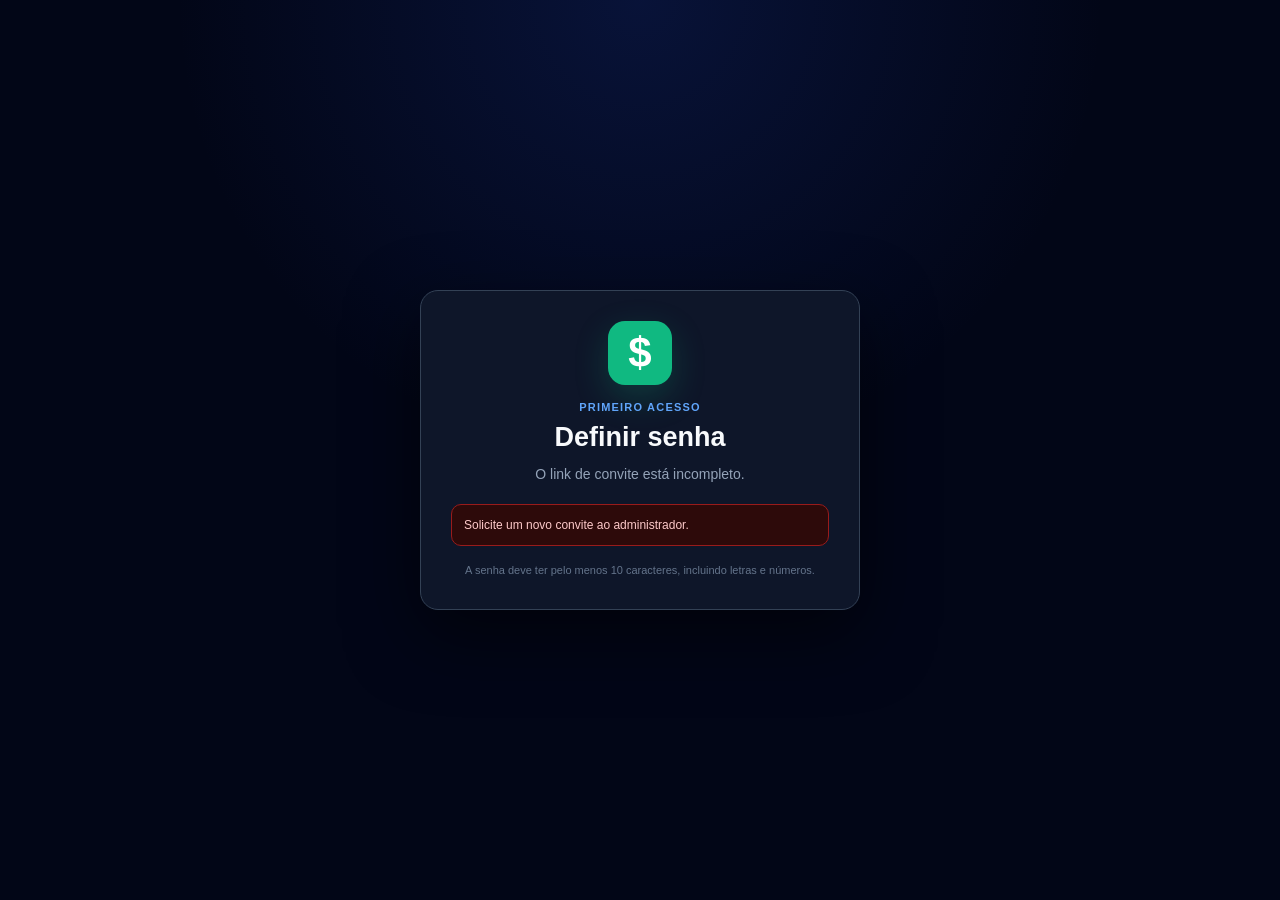
==== commit 974a8867: "Refactor set-password.html for improved structure" ====
--- a/set-password.html
+++ b/set-password.html
@@ -2,49 +2,227 @@
 <html lang="pt-BR">
 <head>
   <meta charset="UTF-8">
-
-  <meta
-    name="viewport"
-    content="width=device-width, initial-scale=1.0"
-  >
-
-  <title>Definir senha — Playbook de Vendas</title>
-
-  ./styles/main.v11.css
+  <meta name="viewport" content="width=device-width, initial-scale=1.0">
+  <meta name="color-scheme" content="dark">
+  <title>Definir senha - Playbook de Vendas</title>
+
+  <style>
+    * { box-sizing: border-box; }
+
+    html, body {
+      width: 100%;
+      min-height: 100%;
+      margin: 0;
+    }
+
+    body {
+      min-height: 100vh;
+      font-family: -apple-system, BlinkMacSystemFont, "Segoe UI", Roboto, Arial, sans-serif;
+      color: #f8fafc;
+      background:
+        radial-gradient(circle at 50% 0%, rgba(30, 64, 175, 0.22), transparent 42%),
+        #020617;
+    }
+
+    .hidden {
+      display: none !important;
+    }
+
+    .access-screen {
+      width: 100%;
+      min-height: 100vh;
+      display: flex;
+      align-items: center;
+      justify-content: center;
+      padding: 24px;
+    }
+
+    .access-card {
+      width: 100%;
+      max-width: 440px;
+      padding: 30px;
+      border: 1px solid #334155;
+      border-radius: 18px;
+      background: rgba(15, 23, 42, 0.97);
+      box-shadow: 0 24px 70px rgba(0, 0, 0, 0.55);
+      text-align: center;
+    }
+
+    .access-logo {
+      width: 64px;
+      height: 64px;
+      margin: 0 auto 16px;
+      display: grid;
+      place-items: center;
+      border-radius: 17px;
+      background: #10b981;
+      color: #ffffff;
+      font-size: 42px;
+      font-weight: 900;
+      line-height: 1;
+      box-shadow: 0 12px 34px rgba(16, 185, 129, 0.22);
+    }
+
+    .access-kicker {
+      margin-bottom: 8px;
+      color: #60a5fa;
+      font-size: 11px;
+      font-weight: 800;
+      letter-spacing: 1.2px;
+      text-transform: uppercase;
+    }
+
+    h1 {
+      margin: 0 0 10px;
+      color: #f8fafc;
+      font-size: 27px;
+      line-height: 1.2;
+    }
+
+    #invite-status {
+      margin: 0 0 18px;
+      color: #94a3b8;
+      font-size: 14px;
+      line-height: 1.55;
+    }
+
+    .form {
+      display: flex;
+      flex-direction: column;
+      gap: 14px;
+      text-align: left;
+    }
+
+    .field label {
+      display: block;
+      margin-bottom: 6px;
+      color: #cbd5e1;
+      font-size: 12px;
+      font-weight: 700;
+    }
+
+    .field input {
+      width: 100%;
+      padding: 13px 14px;
+      border: 1px solid #334155;
+      border-radius: 10px;
+      outline: none;
+      background: #020617;
+      color: #f8fafc;
+      font-size: 14px;
+      transition: border-color 0.15s ease, box-shadow 0.15s ease;
+    }
+
+    .field input:focus {
+      border-color: #3b82f6;
+      box-shadow: 0 0 0 3px rgba(59, 130, 246, 0.18);
+    }
+
+    .access-button {
+      width: 100%;
+      min-height: 46px;
+      margin-top: 2px;
+      display: inline-flex;
+      align-items: center;
+      justify-content: center;
+      gap: 9px;
+      border: 0;
+      border-radius: 10px;
+      background: #2563eb;
+      color: #ffffff;
+      cursor: pointer;
+      font-size: 14px;
+      font-weight: 800;
+      transition: background 0.15s ease, opacity 0.15s ease;
+    }
+
+    .access-button:hover:not(:disabled) {
+      background: #1d4ed8;
+    }
+
+    .access-button:disabled {
+      cursor: wait;
+      opacity: 0.65;
+    }
+
+    .message {
+      margin-top: 14px;
+      padding: 11px 12px;
+      border-radius: 10px;
+      font-size: 12px;
+      line-height: 1.5;
+      text-align: left;
+    }
+
+    .message-error {
+      border: 1px solid #991b1b;
+      background: #2d0a0a;
+      color: #fecaca;
+    }
+
+    .message-success {
+      border: 1px solid #166534;
+      background: #052e16;
+      color: #dcfce7;
+    }
+
+    .access-note {
+      margin-top: 16px;
+      color: #64748b;
+      font-size: 11px;
+      line-height: 1.55;
+    }
+
+    .loading {
+      margin: 8px 0 4px;
+      display: flex;
+      align-items: center;
+      justify-content: center;
+      gap: 9px;
+      color: #93c5fd;
+      font-size: 12px;
+    }
+
+    .spinner {
+      display: inline-block;
+      width: 18px;
+      height: 18px;
+      flex: 0 0 auto;
+      border: 3px solid #334155;
+      border-top-color: #3b82f6;
+      border-radius: 50%;
+      animation: spin 0.7s linear infinite;
+    }
+
+    @keyframes spin {
+      to { transform: rotate(360deg); }
+    }
+
+    @media (max-width: 520px) {
+      .access-screen { padding: 14px; }
+      .access-card { padding: 24px 20px; border-radius: 14px; }
+      h1 { font-size: 24px; }
+    }
+  </style>
 </head>
 
-<body class="app-locked">
-
-  <div class="access-screen">
-    <div class="access-card">
-
-      <div class="access-logo">$</div>
-
-      <h1>Definir senha</h1>
-
-      <p id="invite-status">
-        Validando convite...
-      </p>
-
-      <div
-        id="invite-loading"
-        class="v13-loading"
-      >
-        <span class="v13-spinner"></span>
+<body>
+  <main class="access-screen">
+    <section class="access-card" aria-labelledby="page-title">
+      <div class="access-logo" aria-hidden="true">$</div>
+      <div class="access-kicker">Primeiro acesso</div>
+      <h1 id="page-title">Definir senha</h1>
+
+      <p id="invite-status">Validando convite...</p>
+
+      <div id="invite-loading" class="loading" role="status" aria-live="polite">
+        <span class="spinner" aria-hidden="true"></span>
         <span>Validando convite...</span>
       </div>
 
-      <form
-        id="password-form"
-        class="md-form hidden"
-        novalidate
-      >
-
-        <div class="access-field">
-          <label for="new-password">
-            Nova senha
-          </label>
-
+      <form id="password-form" class="form hidden" novalidate>
+        <div class="field">
+          <label for="new-password">Nova senha</label>
           <input
             id="new-password"
             name="new-password"
@@ -52,15 +230,13 @@
             minlength="10"
             maxlength="128"
             autocomplete="new-password"
+            placeholder="Mínimo de 10 caracteres"
             required
           >
         </div>
 
-        <div class="access-field">
-          <label for="confirm-password">
-            Confirmar senha
-          </label>
-
+        <div class="field">
+          <label for="confirm-password">Confirmar senha</label>
           <input
             id="confirm-password"
             name="confirm-password"
@@ -68,140 +244,74 @@
             minlength="10"
             maxlength="128"
             autocomplete="new-password"
+            placeholder="Digite novamente"
             required
           >
         </div>
 
-        <button
-          id="create-password-button"
-          class="access-btn"
-          type="submit"
-        >
+        <button id="create-password-button" class="access-button" type="submit">
           Criar senha
         </button>
-
-        <div
-          id="password-error"
-          class="access-error hidden"
-          role="alert"
-          aria-live="assertive"
-        ></div>
-
       </form>
 
-      <div
-        id="password-success"
-        class="hidden"
-        style="
-          margin-top: 16px;
-          padding: 12px;
-          border: 1px solid #166534;
-          border-radius: 8px;
-          background: #052e16;
-          color: #dcfce7;
-          font-size: 13px;
-          line-height: 1.5;
-        "
-        role="status"
-        aria-live="polite"
-      ></div>
-
-    </div>
-  </div>
+      <div id="password-error" class="message message-error hidden" role="alert" aria-live="assertive"></div>
+      <div id="password-success" class="message message-success hidden" role="status" aria-live="polite"></div>
+
+      <div class="access-note">
+        A senha deve ter pelo menos 10 caracteres, incluindo letras e números.
+      </div>
+    </section>
+  </main>
 
   <script>
     'use strict';
 
-    const API_URL =
-      'https://script.google.com/macros/s/AKfycbx1qJyA5y_23PzyQB92p_3PwutD9qozQedu6Dh0sbItvnA2_0yrRWoGmtfIrBwZEN6mkQ/exec';
-
-    const inviteToken =
-      new URLSearchParams(window.location.search).get('token') || '';
-
-    const statusElement =
-      document.getElementById('invite-status');
-
-    const loadingElement =
-      document.getElementById('invite-loading');
-
-    const formElement =
-      document.getElementById('password-form');
-
-    const passwordInput =
-      document.getElementById('new-password');
-
-    const confirmPasswordInput =
-      document.getElementById('confirm-password');
-
-    const submitButton =
-      document.getElementById('create-password-button');
-
-    const errorElement =
-      document.getElementById('password-error');
-
-    const successElement =
-      document.getElementById('password-success');
-
+    const API_URL = 'https://script.google.com/macros/s/AKfycbx1qJyA5y_23PzyQB92p_3PwutD9qozQedu6Dh0sbItvnA2_0yrRWoGmtfIrBwZEN6mkQ/exec';
+    const inviteToken = new URLSearchParams(window.location.search).get('token') || '';
+
+    const statusElement = document.getElementById('invite-status');
+    const loadingElement = document.getElementById('invite-loading');
+    const formElement = document.getElementById('password-form');
+    const passwordInput = document.getElementById('new-password');
+    const confirmPasswordInput = document.getElementById('confirm-password');
+    const submitButton = document.getElementById('create-password-button');
+    const errorElement = document.getElementById('password-error');
+    const successElement = document.getElementById('password-success');
 
     function showError(message) {
-      errorElement.textContent =
-        message || 'Não foi possível concluir a operação.';
-
+      successElement.classList.add('hidden');
+      errorElement.textContent = message || 'Não foi possível concluir a operação.';
       errorElement.classList.remove('hidden');
     }
 
-
-    function clearError() {
+    function clearMessages() {
       errorElement.textContent = '';
+      successElement.textContent = '';
       errorElement.classList.add('hidden');
-    }
-
-
-    function setLoading(loading, text) {
-      loadingElement.classList.toggle(
-        'hidden',
-        !loading
-      );
-
-      if (text) {
-        loadingElement.querySelector('span:last-child').textContent =
-          text;
-      }
-    }
-
-
-    function setSubmitting(submitting) {
-      submitButton.disabled = submitting;
-
-      submitButton.innerHTML = submitting
-        ? '<span class="v13-spinner"></span> Criando senha...'
+      successElement.classList.add('hidden');
+    }
+
+    function setLoading(show) {
+      loadingElement.classList.toggle('hidden', !show);
+    }
+
+    function setSubmitting(show) {
+      submitButton.disabled = show;
+      submitButton.innerHTML = show
+        ? '<span class="spinner" aria-hidden="true"></span><span>Criando senha...</span>'
         : 'Criar senha';
     }
 
-
-    function errorMessage(errorCode, fallbackMessage) {
+    function getErrorMessage(code, fallback) {
       const messages = {
-        invalid_invite:
-          'Este convite é inválido, foi substituído ou já foi utilizado.',
-
-        invite_expired:
-          'Este convite expirou. Solicite um novo convite ao administrador.',
-
-        user_not_found:
-          'O usuário associado ao convite não foi encontrado.',
-
-        invalid_json:
-          'O servidor recebeu uma solicitação inválida.',
-
-        server_error:
-          'O servidor não conseguiu processar a solicitação.'
+        invalid_invite: 'Este convite é inválido, foi substituído ou já foi utilizado.',
+        invite_expired: 'Este convite expirou. Solicite um novo convite ao administrador.',
+        user_not_found: 'O usuário associado ao convite não foi encontrado.',
+        server_error: 'O servidor não conseguiu processar a solicitação.'
       };
 
-      return fallbackMessage ||
-        messages[errorCode] ||
-        'Não foi possível processar este convite.';
-    }
-
+      return fallback || messages[code] || 'Não foi possível processar este convite.';
+    }
 
     async function callApi(action, payload) {
       let response;
@@ -209,222 +319,113 @@
       try {
         response = await fetch(API_URL, {
           method: 'POST',
-
-          headers: {
-            'Content-Type': 'text/plain;charset=utf-8'
-          },
-
-          body: JSON.stringify({
-            action: action,
-            ...payload
-          })
+          headers: { 'Content-Type': 'text/plain;charset=utf-8' },
+          body: JSON.stringify({ action: action, ...payload })
         });
-      } catch (networkError) {
-        throw new Error(
-          'Não foi possível conectar ao servidor. ' +
-          'Verifique sua conexão e tente novamente.'
-        );
-      }
-
-      let data;
+      } catch (error) {
+        throw new Error('Não foi possível conectar ao servidor. Verifique sua internet.');
+      }
 
       try {
-        data = await response.json();
-      } catch (parseError) {
-        throw new Error(
-          'O servidor retornou uma resposta inválida.'
-        );
-      }
-
-      return data;
-    }
-
+        return await response.json();
+      } catch (error) {
+        throw new Error('O servidor retornou uma resposta inválida.');
+      }
+    }
 
     async function validateInvite() {
-      clearError();
+      clearMessages();
       formElement.classList.add('hidden');
+      setLoading(true);
 
       if (!inviteToken) {
         setLoading(false);
-
-        statusElement.textContent =
-          'O link de convite está incompleto.';
-
-        showError(
-          'Solicite um novo convite ao administrador.'
-        );
-
+        statusElement.textContent = 'O link de convite está incompleto.';
+        showError('Solicite um novo convite ao administrador.');
         return;
       }
 
-      statusElement.textContent =
-        'Validando convite...';
-
-      setLoading(
-        true,
-        'Validando convite...'
-      );
-
       try {
-        const data = await callApi(
-          'validateInvite',
-          {
-            token: inviteToken
-          }
-        );
+        const data = await callApi('validateInvite', { token: inviteToken });
 
         if (!data || data.ok !== true) {
-          const message = errorMessage(
-            data && data.error,
-            data && data.message
-          );
-
-          statusElement.textContent = message;
-          showError(message);
+          statusElement.textContent = getErrorMessage(data && data.error, data && data.message);
           return;
         }
 
-        statusElement.textContent =
-          'Olá, ' + data.name +
-          '. Crie uma senha com pelo menos 10 caracteres, ' +
-          'contendo letras e números.';
-
+        statusElement.textContent = 'Olá, ' + data.name + '. Crie uma senha para acessar o Playbook.';
         formElement.classList.remove('hidden');
-
-        window.setTimeout(function () {
-          passwordInput.focus();
-        }, 50);
-
+        passwordInput.focus();
       } catch (error) {
-        statusElement.textContent =
-          'Não foi possível validar o convite.';
-
+        statusElement.textContent = 'Não foi possível validar o convite.';
         showError(error.message);
-
       } finally {
         setLoading(false);
       }
     }
 
-
-    formElement.addEventListener(
-      'submit',
-      async function (event) {
-        event.preventDefault();
-        clearError();
-
-        const password =
-          passwordInput.value;
-
-        const confirmedPassword =
-          confirmPasswordInput.value;
-
-        if (!password || !confirmedPassword) {
-          showError(
-            'Preencha os dois campos de senha.'
-          );
-
+    formElement.addEventListener('submit', async function (event) {
+      event.preventDefault();
+      clearMessages();
+
+      const passwordValue = passwordInput.value;
+      const confirmationValue = confirmPasswordInput.value;
+
+      if (!passwordValue || !confirmationValue) {
+        showError('Preencha os dois campos de senha.');
+        return;
+      }
+
+      if (passwordValue !== confirmationValue) {
+        showError('As senhas não coincidem.');
+        confirmPasswordInput.focus();
+        return;
+      }
+
+      if (
+        passwordValue.length < 10 ||
+        !/[A-Za-z]/.test(passwordValue) ||
+        !/[0-9]/.test(passwordValue)
+      ) {
+        showError('A senha deve ter pelo menos 10 caracteres, incluindo letras e números.');
+        return;
+      }
+
+      setSubmitting(true);
+
+      try {
+        const data = await callApi('setPassword', {
+          token: inviteToken,
+          password: passwordValue
+        });
+
+        if (!data || data.ok !== true) {
+          const message = getErrorMessage(data && data.error, data && data.message);
+          showError(message);
+
+          if (data && (data.error === 'invite_expired' || data.error === 'invalid_invite')) {
+            statusElement.textContent = message;
+            formElement.classList.add('hidden');
+          }
           return;
         }
 
-        if (password !== confirmedPassword) {
-          showError(
-            'As senhas não coincidem.'
-          );
-
-          confirmPasswordInput.focus();
-          confirmPasswordInput.select();
-
-          return;
-        }
-
-        if (password.length < 10) {
-          showError(
-            'A senha deve ter pelo menos 10 caracteres.'
-          );
-
-          passwordInput.focus();
-          return;
-        }
-
-        if (!/[A-Za-z]/.test(password)) {
-          showError(
-            'A senha deve conter pelo menos uma letra.'
-          );
-
-          passwordInput.focus();
-          return;
-        }
-
-        if (!/[0-9]/.test(password)) {
-          showError(
-            'A senha deve conter pelo menos um número.'
-          );
-
-          passwordInput.focus();
-          return;
-        }
-
-        setSubmitting(true);
-
-        try {
-          const data = await callApi(
-            'setPassword',
-            {
-              token: inviteToken,
-              password: password
-            }
-          );
-
-          if (!data || data.ok !== true) {
-            const message = errorMessage(
-              data && data.error,
-              data && data.message
-            );
-
-            showError(message);
-
-            if (
-              data &&
-              (
-                data.error === 'invite_expired' ||
-                data.error === 'invalid_invite'
-              )
-            ) {
-              statusElement.textContent = message;
-              formElement.classList.add('hidden');
-            }
-
-            return;
-          }
-
-          formElement.classList.add('hidden');
-
-          statusElement.textContent =
-            'Senha criada com sucesso.';
-
-          successElement.textContent =
-            'Sua senha foi definida. ' +
-            'Você será redirecionado para o login.';
-
-          successElement.classList.remove('hidden');
-
-          window.setTimeout(function () {
-            window.location.href = './index.html';
-          }, 1500);
-
-        } catch (error) {
-          showError(error.message);
-
-        } finally {
-          setSubmitting(false);
-        }
-      }
-    );
-
+        formElement.classList.add('hidden');
+        statusElement.textContent = 'Senha criada com sucesso.';
+        successElement.textContent = 'Redirecionando para o login...';
+        successElement.classList.remove('hidden');
+
+        window.setTimeout(function () {
+          window.location.href = './index.html';
+        }, 1500);
+      } catch (error) {
+        showError(error.message);
+      } finally {
+        setSubmitting(false);
+      }
+    });
 
     validateInvite();
   </script>
-
 </body>
 </html>
